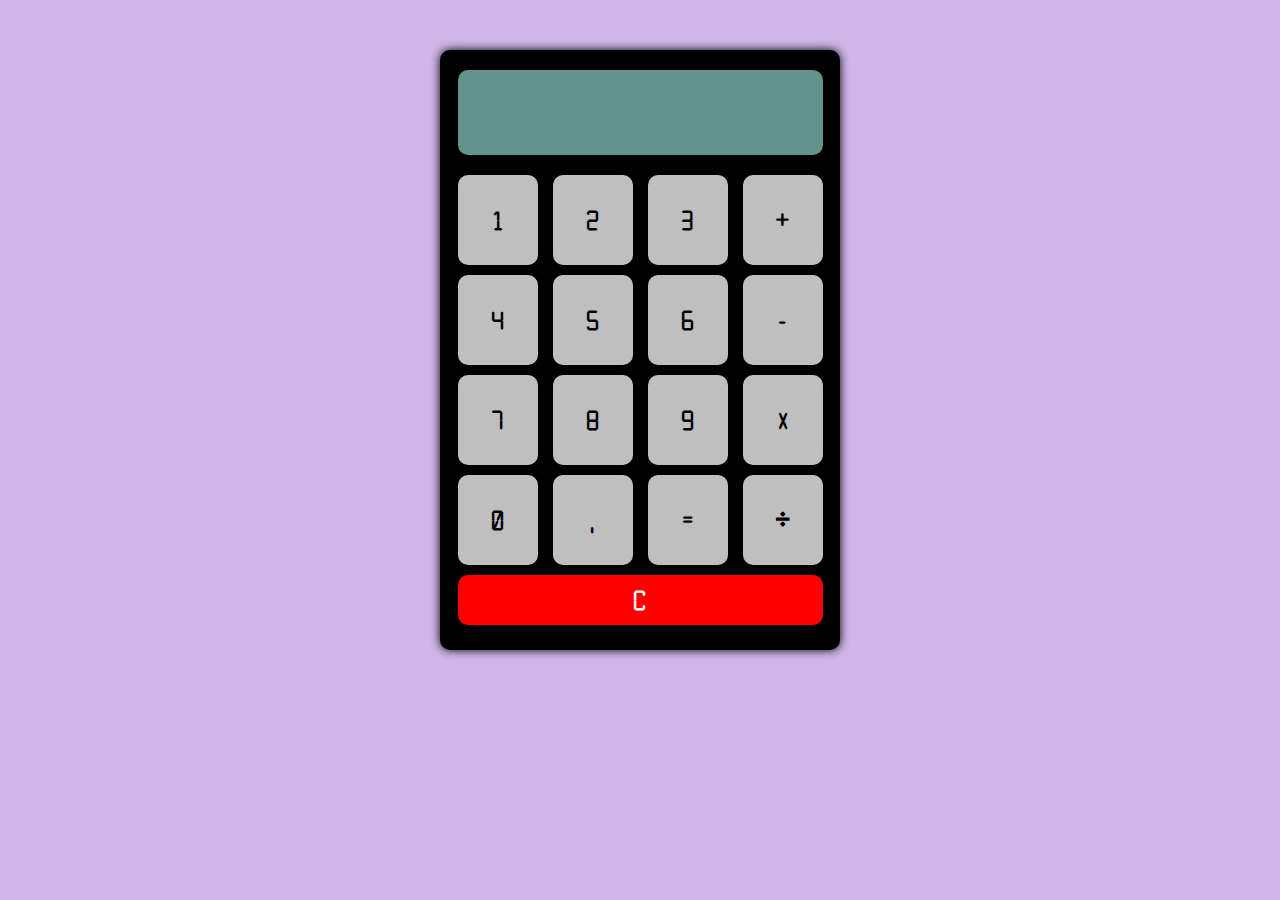
==== index.html @ 5c602ec2 "Index added" ====
<!DOCTYPE html>
<html lang="en">

<head>
    <meta charset="UTF-8">
    <meta name="viewport" content="width=device-width, initial-scale=1.0">
    <link rel="stylesheet" href="/calculadora.css">
    <title>Calculadora</title>
</head>

<body>
    <div id="calculadora">

        <input type="text" id="resultado" disabled>
        <div id="teclado">
            <div>
                <button onclick="GetButtonValue('1')">1</button>
                <button onclick="GetButtonValue('2')">2</button>
                <button onclick="GetButtonValue('3')">3</button>
                <button onclick="GetButtonValue('+')">+</button>
            </div>
            <div>
                <button onclick="GetButtonValue('4')">4</button>
                <button onclick="GetButtonValue('5')">5</button>
                <button onclick="GetButtonValue('6')">6</button>
                <button onclick="GetButtonValue('-')">-</button>
            </div>
            <div>
                <button onclick="GetButtonValue('7')">7</button>
                <button onclick="GetButtonValue('8')">8</button>
                <button onclick="GetButtonValue('9')">9</button>
                <button onclick="GetButtonValue('*')">X</button>
            </div>
            <div>
                <button onclick="GetButtonValue('0')">0</button>
                <button onclick="GetButtonValue('.')">,</button>
                <button onclick="GetButtonValue('=')">=</button>
                <button onclick="GetButtonValue('/')">÷</button>
            </div>
            <div id="Clear">
                <button onclick="GetButtonValue('C')">C</button>
            </div>
        </div>
    </div>

</body>
<script src="/calculadora.js"></script>

</html>
---- calculadora.css ----
/* Reset CSS */
* {
  margin: 0;
  padding: 0;
  box-sizing: border-box;
}


@font-face {
    font-family: 'Calculator';
    src: url('Calculator.ttf') format('truetype');
}

/* Estilos da calculadora */

body{
    background-color: rgb(207, 181, 232);
    font-family: 'Calculator';

    user-select: none;
    -moz-user-select: none;
    -webkit-user-select: none;
    -ms-user-select: none;

}

#calculadora{
    display: flex;
    flex-direction: column;
    align-items: center;
    width: 400px;
    height: 600px;
    background-color: #000;
    margin: 0 auto;
    margin-top: 50px;
    border-radius: 10px;
    box-shadow: 0 0 10px #000;
    overflow: hidden;
}

#resultado{
    font-family: 'Calculator';
    font-size: 60px;
    font-weight: bold;
    margin-top: 20px;
    width: 365px;
    height: 85px;
    border-radius: 10px;
    background-color: #64938e;
    text-align: right;
    padding:0 20px;
    box-sizing: border-box;
    color: #000;
    overflow: hidden;
    border: none;
    
}

#teclado{
display: flex;
flex-direction: column;
justify-content: center;
align-items: center;
height: 490px;

}

#teclado button{
    width: 80px;
    height: 90px;
    margin: 5px;
    border-radius: 10px;
    border: none;
    font-family: 'Calculator';
    font-size: 30px;
    font-weight: bold;
    background-color: #bfbfbf;
    color: #000;
    cursor: pointer;
    box-shadow: 0 0 10px #000;
    outline: none;
}


#teclado button:hover{
    background-color: #898989;
    color: #000;
}

#teclado button:active{
    background-color: #3c3c3c;
    color: #fff;
}

#Clear button{
    width: 365px;
    height: 50px;
    background-color: #ff0000;
    color: #fff;
}
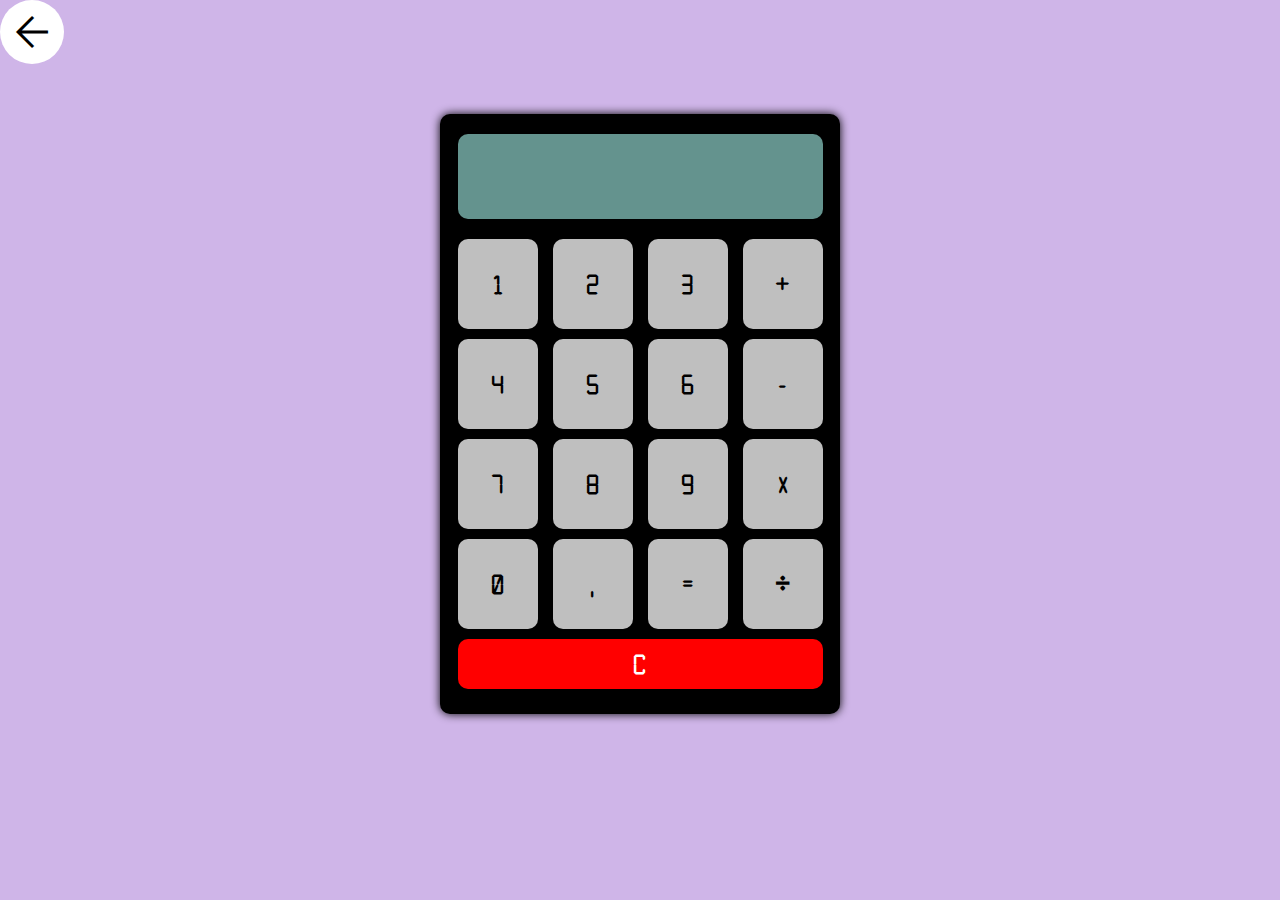
==== commit 8314610b: "link back" ====
--- a/index.html
+++ b/index.html
@@ -4,11 +4,18 @@
 <head>
     <meta charset="UTF-8">
     <meta name="viewport" content="width=device-width, initial-scale=1.0">
-    <link rel="stylesheet" href="/calculadora.css">
+    <link rel="stylesheet" href="calculadora.css">
     <title>Calculadora</title>
+    <link rel="stylesheet" href="https://fonts.googleapis.com/css2?family=Material+Symbols+Outlined:opsz,wght,FILL,GRAD@24,400,0,0" />
 </head>
 
 <body>
+<div class="arrow_back">
+    <a href="https://parisigp.github.io/MyPortfolio/" title="Voltar para o Portfólio"><span class="material-symbols-outlined">
+        arrow_back
+        </span></a>
+</div>
+
     <div id="calculadora">
 
         <input type="text" id="resultado" disabled>
@@ -44,6 +51,6 @@
     </div>
 
 </body>
-<script src="/calculadora.js"></script>
+<script src="./calculadora.js"></script>
 
 </html>--- a/calculadora.css
+++ b/calculadora.css
@@ -97,4 +97,12 @@
     height: 50px;
     background-color: #ff0000;
     color: #fff;
-}+}
+
+.arrow_back a span{
+    font-size: 3rem;
+    color: #000000;
+    background-color: #fff;
+    border-radius: 50%;
+    padding: 0.5rem;
+}
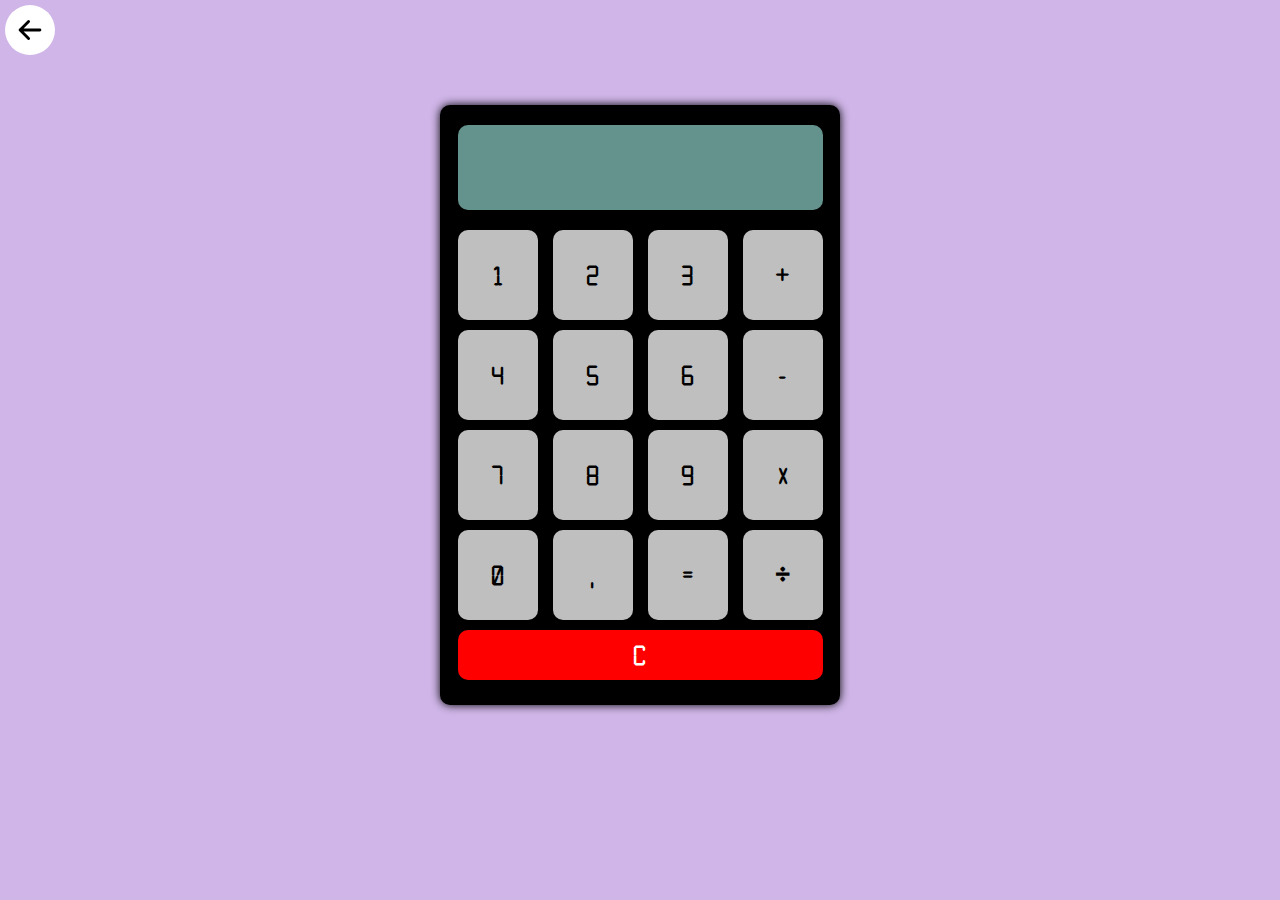
==== commit 5bce0406: "arrowBack" ====
--- a/index.html
+++ b/index.html
@@ -11,9 +11,10 @@
 
 <body>
 <div class="arrow_back">
-    <a href="https://parisigp.github.io/MyPortfolio/" title="Voltar para o Portfólio"><span class="material-symbols-outlined">
-        arrow_back
-        </span></a>
+    <a href="https://parisigp.github.io/MyPortfolio/" title="Voltar para o Portfólio"> <?xml version="1.0" encoding="utf-8"?><!-- Uploaded to: SVG Repo, www.svgrepo.com, Generator: SVG Repo Mixer Tools -->
+        <svg width="50px" height="50px" viewBox="0 0 24 24" fill="none" xmlns="http://www.w3.org/2000/svg">
+        <path d="M5 12H19M5 12L11 6M5 12L11 18" stroke="#000000" stroke-width="2" stroke-linecap="round" stroke-linejoin="round"/>
+        </svg> </a>
 </div>
 
     <div id="calculadora">
--- a/calculadora.css
+++ b/calculadora.css
@@ -99,7 +99,13 @@
     color: #fff;
 }
 
-.arrow_back a span{
+.arrow_back a {
+    display: flex;
+    justify-content: center;
+    align-items: center;
+    width: 50px;
+    height: 50px;
+    margin: 5px;
     font-size: 3rem;
     color: #000000;
     background-color: #fff;
